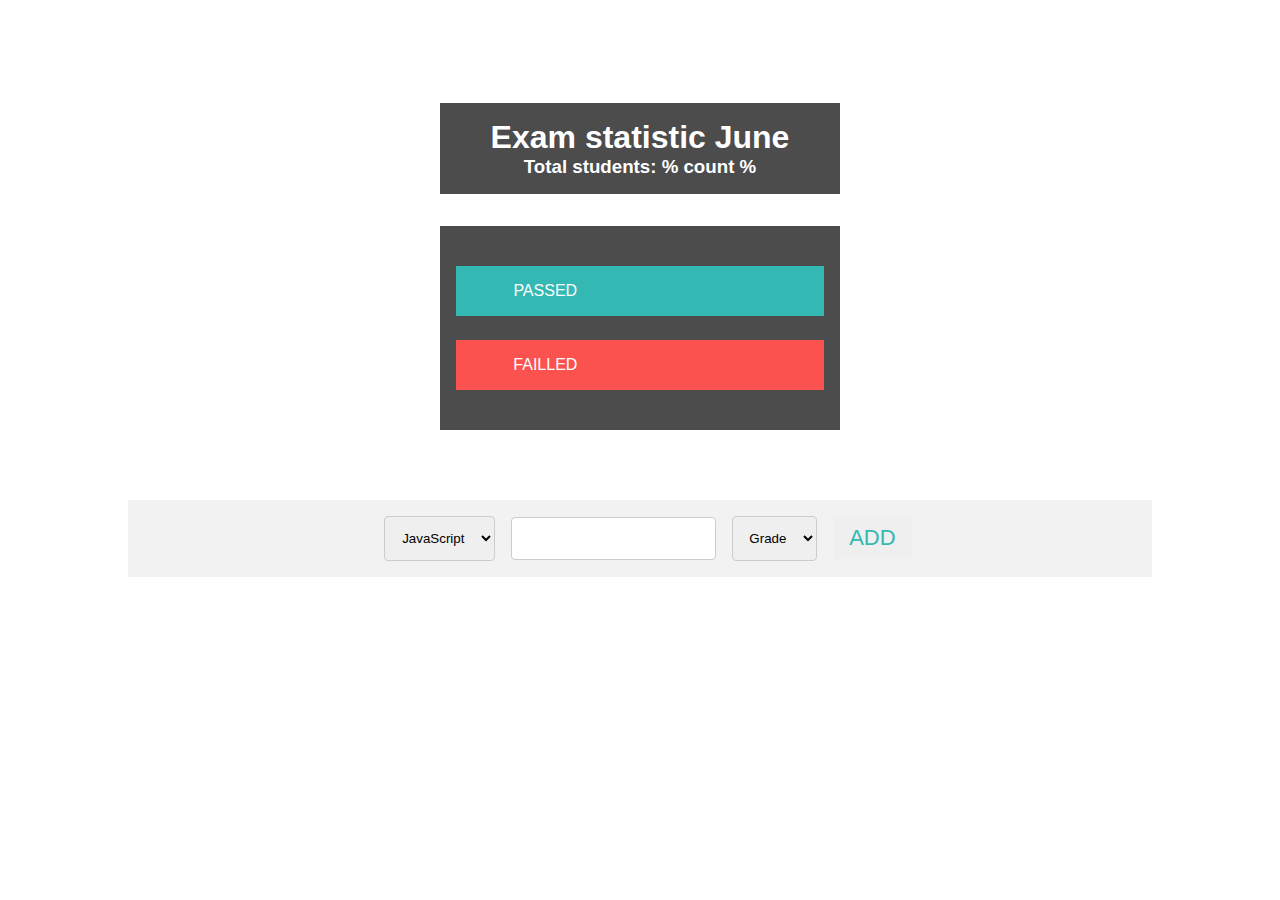
==== MVC/ExamStatistics/index.html @ 715a8603 "Add MVC Exam and Movie" ====
<!DOCTYPE html>
<html>
  <head>
    <meta charset="UTF-8" />
    <meta http-equiv="X-UA-Compatible" content="IE=edge" />
    <meta name="viewport" content="width=device-width, initial-scale=1.0" />
    <title>Exam Statistics</title>
    <link rel="stylesheet" type="text/css" href="./css/main.css" />
  </head>
  <body>
    <div class="container">
      <header>
        <div class="heding">
          <h1>Exam statistic June</h1>
          <h3>Total students: % count %</h3>
        </div>
        <div id="statistics">
          <div class="passed">
            <p>PASSED</p>
            <div class="number"></div>
            <div class="procentage"></div>
          </div>
          <div class="falled">
            <p>FAILLED</p>
            <div class="number1"></div>
            <div class="procentage1"></div>
          </div>
        </div>
      </header>
      <form id="exam-form">
        <select id="subject">
          <option value="Javascript">JavaScript</option>
        </select>
        <input id="name" type="text" />
        <select id="grade">
          <option value="">Grade</option>
          <option value="1">1</option>
          <option value="2">2</option>
          <option value="3">3</option>
          <option value="4">4</option>
          <option value="5">5</option>
          <option value="6">6</option>
          <option value="7">7</option>
          <option value="8">8</option>
          <option value="9">9</option>
          <option value="10">10</option>
        </select>
        <button id="add-button" type="button">ADD</button>
      </form>
      <ul id="exam-list"></ul>
    </div>

    <script src="./js/subject.js"></script>
    <script src="./js/student.js"></script>
    <script src="./js/exam.js"></script>
    <script src="./js/form.js"></script>
    <script src="./js/app.js"></script>
  </body>
</html>
---- MVC/ExamStatistics/css/main.css ----
/* * {
  margin: 0;
  padding: 0;
  box-sizing: border-box;
}
body {
  font-family: Arial, Helvetica, sans-serif;
}
.container {
  max-width: 1024px;
  width: 100%;
  margin: 0 auto;
}
.header {
  background: url(../img/final-exam-results-test.jpg) no-repeat center center;
  background-size: cover;
  width: 100%;
  height: 500px;
  display: flex;
  justify-content: center;
  align-items: center;
}
.heding {
  color: #fff;
  background-color: rgba(0, 0, 0, 0.7);
  margin: 20px 0;
  padding: 20px 10px;
  text-align: center;
}
.heding h1 {
  margin: 12px 0;
}
.passed {
  background-color: #33b8b4;
  margin: 20px 0;
  padding: 20px 10px;
  display: flex;
  justify-content: space-around;
  color: #fff;
}
.falled {
  background-color: #fc524f;
  margin: 20px 0;
  padding: 20px 10px;
  display: flex;
  justify-content: space-around;
  color: #fff;
}
.result {
  width: 60%;
  display: flex;
  justify-content: center;
  flex-wrap: wrap;
}
form {
  display: flex;
  width: 100%;
  flex-wrap: wrap;
  justify-content: center;
  background-color: #f4f4f4;
  padding: 5px 0;
}
input,
select {
  padding: 12px 20px;
  margin: 8px 0;
  box-sizing: border-box;
  border: 2px solid #ccc;
  border-radius: 4px;
}
select {
  background-color: #ffffff;
}
#add {
  color: #33b8b4;
  border: none;
  background-color: #f4f4f4;
  font-size: 25px;
}
#grade {
  margin-left: 5px;
  border-radius: 4px;
  border-color: lightgray;
  margin-top: 10px;
  margin-bottom: 10px;
}
#name {
  margin-left: 5px;
  border-radius: 6px;
  border-color: lightseagreen;
  margin-top: 10px;
  margin-bottom: 10px;
}
#subject {
  margin-left: 5px;
  border-radius: 4px;
  border-color: lightgray;
  margin-top: 10px;
  margin-bottom: 10px;
}
.result-message {
  margin-top: 50px;
  display: flex;
  justify-content: space-between;
  align-items: center;
}
.result-message li,
.result-message p {
  padding: 20px;
  border-bottom: 1px solid #ccc;
  width: 100%;
}
.result-message p {
  display: flex;
}
.result-message-passed,
.result-message-falled {
  padding: 20px;
  list-style-type: none;
}

.falled-li {
  color: #fc524f;
}
.passed-li {
  width: 50%;
}
.counterP {
  display: flex;
  justify-content: center;
  flex-direction: column;
  color: white;
  margin-right: 17%;
}
.counterF {
  display: flex;
  justify-content: center;
  flex-direction: column;
  color: white;
}
.procentageF {
  display: flex;
  justify-content: center;
  flex-direction: column;
  color: white;
}
.procentage2 {
  height: 10px;
  font-size: 12px;
  padding: 4px;
  margin-top: 15px;
  background-color: lightpink;
  border: 1px solid pink;
  border-radius: 4px;
  color: white;
}
.error {
  color: tomato;
  font-weight: bold;
  text-align: center;
  margin: 20px;
}
 */

* {
  margin: 0;
  padding: 0;
  box-sizing: border-box;
}
body {
  font-family: Arial, Helvetica, sans-serif;
  font-size: 16px;
}
.container {
  max-width: 1024px;
  width: 100%;
  margin: 0 auto;
}
header {
  background: url(../img/final-exam-results-test.jpg) no-repeat center center;
  background-size: cover;
  color: #fff;
  padding: 1rem;
  display: flex;
  flex-direction: column;
  align-items: center;
  justify-content: center;
  height: 500px;
}
.heding {
  background-color: rgba(0, 0, 0, 0.7);
  margin: 2rem 0;
  padding: 1rem;
  max-width: 400px;
  width: 100%;
  text-align: center;
}
#statistics {
  width: 400px;
  padding: 1rem;
  text-align: center;
  background-color: rgba(0, 0, 0, 0.7);
}
.passed,
.falled {
  background-color: #33b8b4;
  margin: 1.5rem 0;
  padding: 1rem 10px;
  display: flex;
  justify-content: space-around;
  color: #fff;
}
.passed {
  background-color: #33b8b4;
}
.falled {
  background-color: #fc524f;
}

#exam-form {
  padding: 1rem;
  display: flex;
  justify-content: center;
  align-items: center;
  background-color: #f2f2f2;
}

#exam-form label {
  display: inline-block;
  width: 100px;
  font-weight: bold;
}

#exam-form input,
#exam-form select {
  margin-left: 1rem;
  padding: 0.8rem;
  border: 1px solid #ccc;
  border-radius: 4px;
}

#add-button {
  color: #33b8b4;
  padding: 0.5rem 1rem;
  font-size: 22px;
  border: none;
  cursor: pointer;
  margin-left: 1rem;
}

#exam-list {
  margin: 1rem;
}

#exam-list li {
  padding: 1rem;
  border-bottom: 1px solid #f2f2f2;
  list-style: none;
}
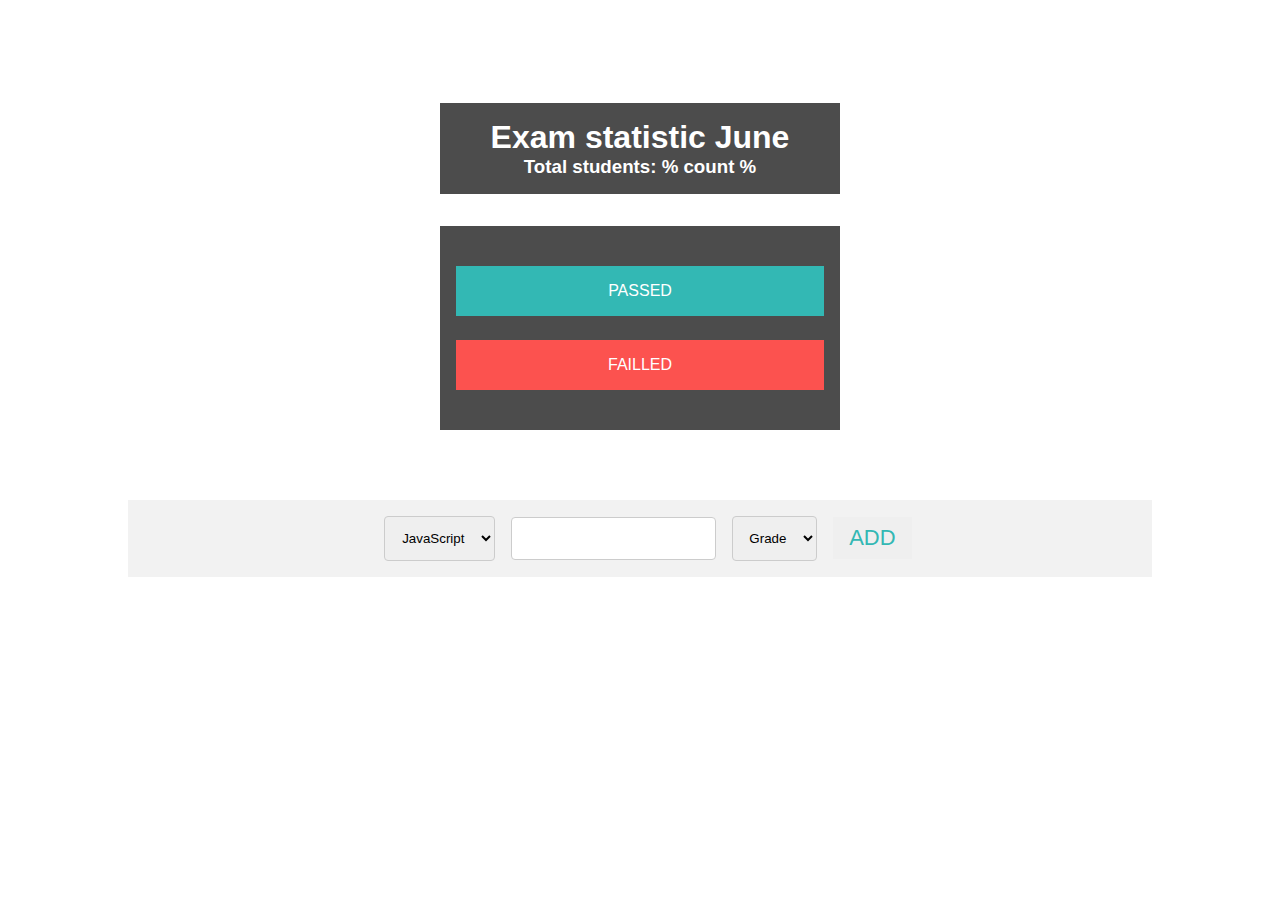
==== commit 7176d89d: "Add css MVC Exam" ====
--- a/MVC/ExamStatistics/index.html
+++ b/MVC/ExamStatistics/index.html
@@ -17,13 +17,9 @@
         <div id="statistics">
           <div class="passed">
             <p>PASSED</p>
-            <div class="number"></div>
-            <div class="procentage"></div>
           </div>
-          <div class="falled">
+          <div class="failed">
             <p>FAILLED</p>
-            <div class="number1"></div>
-            <div class="procentage1"></div>
           </div>
         </div>
       </header>
--- a/MVC/ExamStatistics/css/main.css
+++ b/MVC/ExamStatistics/css/main.css
@@ -1,167 +1,3 @@
-/* * {
-  margin: 0;
-  padding: 0;
-  box-sizing: border-box;
-}
-body {
-  font-family: Arial, Helvetica, sans-serif;
-}
-.container {
-  max-width: 1024px;
-  width: 100%;
-  margin: 0 auto;
-}
-.header {
-  background: url(../img/final-exam-results-test.jpg) no-repeat center center;
-  background-size: cover;
-  width: 100%;
-  height: 500px;
-  display: flex;
-  justify-content: center;
-  align-items: center;
-}
-.heding {
-  color: #fff;
-  background-color: rgba(0, 0, 0, 0.7);
-  margin: 20px 0;
-  padding: 20px 10px;
-  text-align: center;
-}
-.heding h1 {
-  margin: 12px 0;
-}
-.passed {
-  background-color: #33b8b4;
-  margin: 20px 0;
-  padding: 20px 10px;
-  display: flex;
-  justify-content: space-around;
-  color: #fff;
-}
-.falled {
-  background-color: #fc524f;
-  margin: 20px 0;
-  padding: 20px 10px;
-  display: flex;
-  justify-content: space-around;
-  color: #fff;
-}
-.result {
-  width: 60%;
-  display: flex;
-  justify-content: center;
-  flex-wrap: wrap;
-}
-form {
-  display: flex;
-  width: 100%;
-  flex-wrap: wrap;
-  justify-content: center;
-  background-color: #f4f4f4;
-  padding: 5px 0;
-}
-input,
-select {
-  padding: 12px 20px;
-  margin: 8px 0;
-  box-sizing: border-box;
-  border: 2px solid #ccc;
-  border-radius: 4px;
-}
-select {
-  background-color: #ffffff;
-}
-#add {
-  color: #33b8b4;
-  border: none;
-  background-color: #f4f4f4;
-  font-size: 25px;
-}
-#grade {
-  margin-left: 5px;
-  border-radius: 4px;
-  border-color: lightgray;
-  margin-top: 10px;
-  margin-bottom: 10px;
-}
-#name {
-  margin-left: 5px;
-  border-radius: 6px;
-  border-color: lightseagreen;
-  margin-top: 10px;
-  margin-bottom: 10px;
-}
-#subject {
-  margin-left: 5px;
-  border-radius: 4px;
-  border-color: lightgray;
-  margin-top: 10px;
-  margin-bottom: 10px;
-}
-.result-message {
-  margin-top: 50px;
-  display: flex;
-  justify-content: space-between;
-  align-items: center;
-}
-.result-message li,
-.result-message p {
-  padding: 20px;
-  border-bottom: 1px solid #ccc;
-  width: 100%;
-}
-.result-message p {
-  display: flex;
-}
-.result-message-passed,
-.result-message-falled {
-  padding: 20px;
-  list-style-type: none;
-}
-
-.falled-li {
-  color: #fc524f;
-}
-.passed-li {
-  width: 50%;
-}
-.counterP {
-  display: flex;
-  justify-content: center;
-  flex-direction: column;
-  color: white;
-  margin-right: 17%;
-}
-.counterF {
-  display: flex;
-  justify-content: center;
-  flex-direction: column;
-  color: white;
-}
-.procentageF {
-  display: flex;
-  justify-content: center;
-  flex-direction: column;
-  color: white;
-}
-.procentage2 {
-  height: 10px;
-  font-size: 12px;
-  padding: 4px;
-  margin-top: 15px;
-  background-color: lightpink;
-  border: 1px solid pink;
-  border-radius: 4px;
-  color: white;
-}
-.error {
-  color: tomato;
-  font-weight: bold;
-  text-align: center;
-  margin: 20px;
-}
- */
-
 * {
   margin: 0;
   padding: 0;
@@ -202,8 +38,7 @@
   background-color: rgba(0, 0, 0, 0.7);
 }
 .passed,
-.falled {
-  background-color: #33b8b4;
+.failed {
   margin: 1.5rem 0;
   padding: 1rem 10px;
   display: flex;
@@ -213,7 +48,7 @@
 .passed {
   background-color: #33b8b4;
 }
-.falled {
+.failed {
   background-color: #fc524f;
 }
 
@@ -250,6 +85,8 @@
 
 #exam-list {
   margin: 1rem;
+  text-align: center;
+  color: #fff;
 }
 
 #exam-list li {
